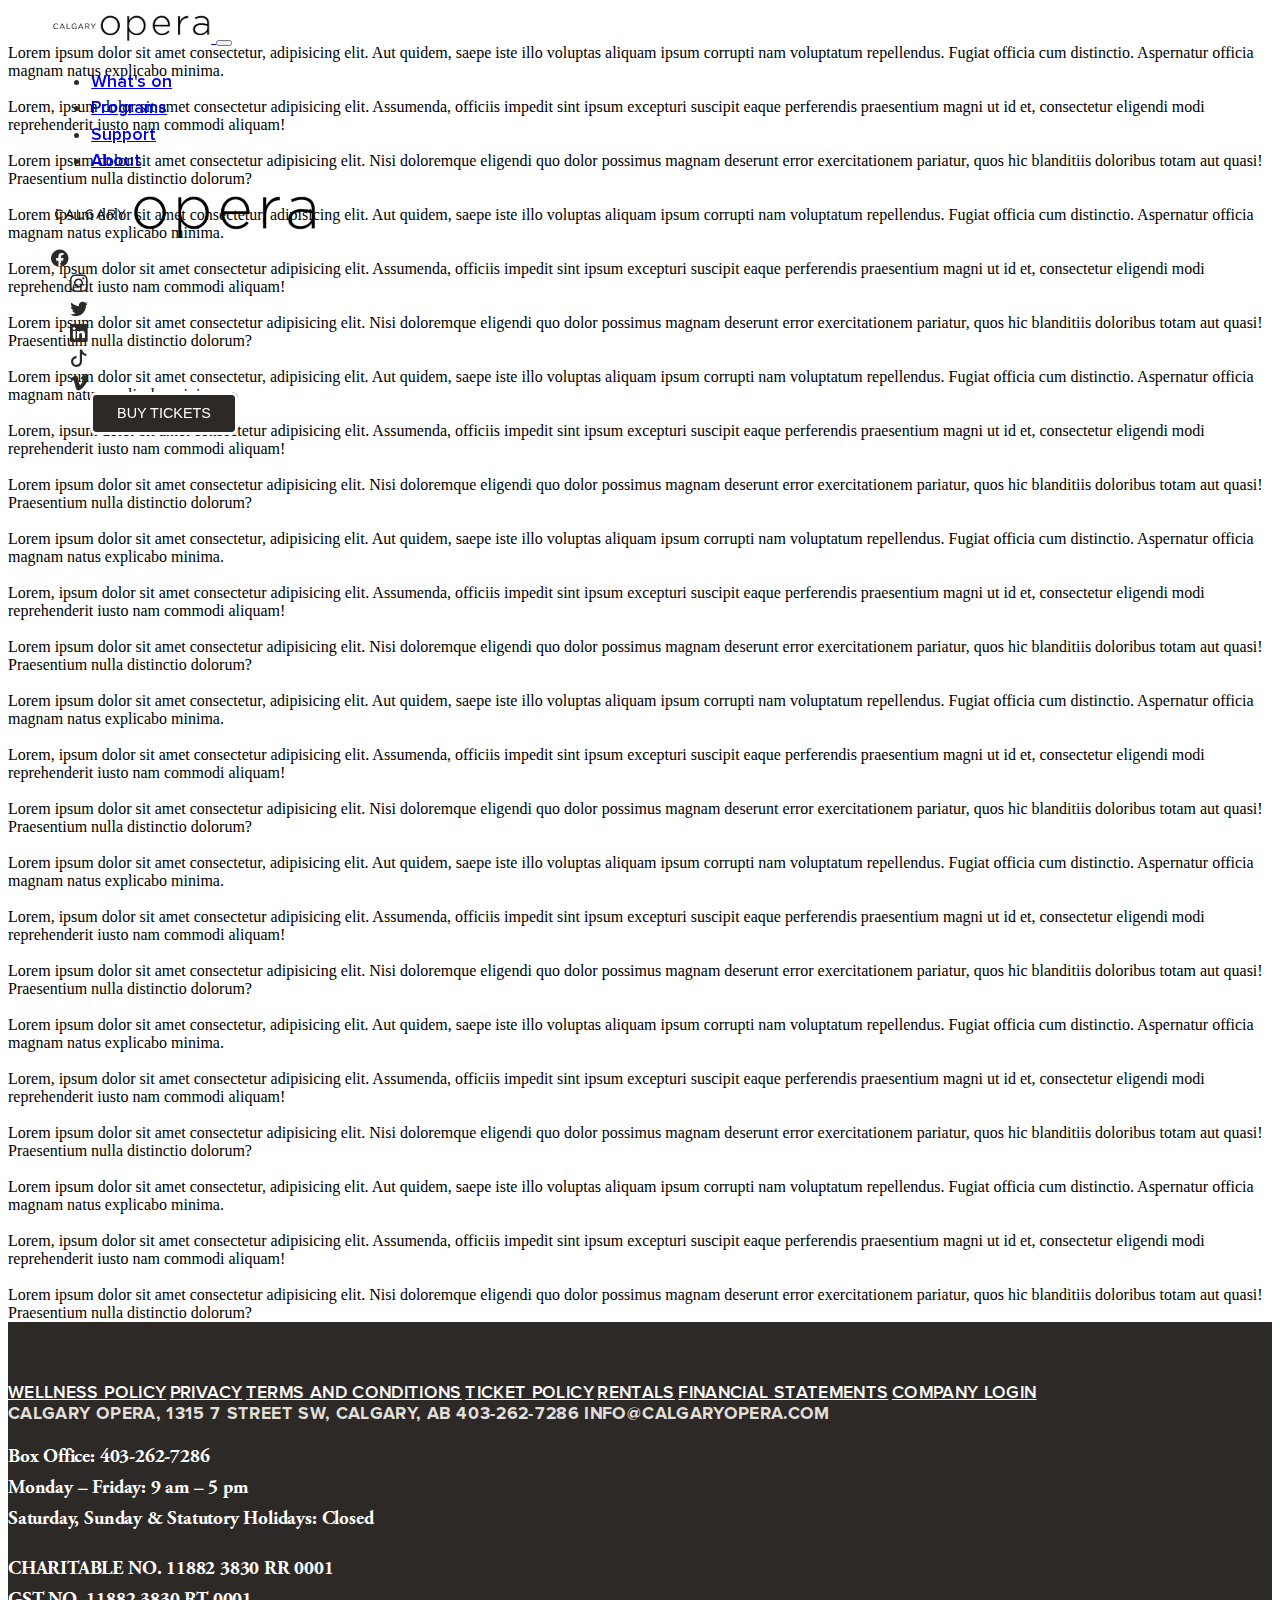
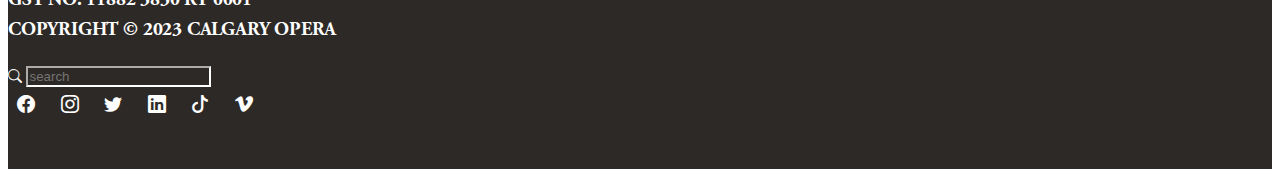
==== index.html @ 0167b5a3 "make a resposive on mobile" ====
<!doctype html>
<html lang="en">
    <head>
        <meta charset="utf-8">
        <meta name="viewport" content="width=device-width, initial-scale=1">
        <title>Opera</title>
        <link href="https://cdn.jsdelivr.net/npm/bootstrap@5.3.2/dist/css/bootstrap.min.css" rel="stylesheet" integrity="sha384-T3c6CoIi6uLrA9TneNEoa7RxnatzjcDSCmG1MXxSR1GAsXEV/Dwwykc2MPK8M2HN" crossorigin="anonymous">
        <link rel="stylesheet" href="https://cdn.jsdelivr.net/npm/bootstrap-icons@1.11.3/font/bootstrap-icons.min.css">
        <link href="assets/vendor/boxicons/css/boxicons.min.css" rel="stylesheet">
        <link rel="stylesheet" href="/assets/css/styles.css">
    </head>
    <body>
        <nav class="header navbar navbar-expand-lg bg-body-tertiary" id="navbar">
            <div class="container-fluid">
                <a class="navbar-brand d-block d-lg-none d-xl-none" href="#">
                    <img src="assets/img/calgary_opera_logo-black-transparent-400x75.png" height="30" width="auto" alt="">
                </a>
                <button class="navbar-toggler" type="button" data-bs-toggle="collapse" data-bs-target="#navbarSupportedContent" aria-controls="navbarSupportedContent" aria-expanded="false" aria-label="Toggle navigation">
                <span class="navbar-toggler-icon"></span>
                </button>
                <div class="collapse navbar-collapse" id="navbarSupportedContent">
                    <ul class="navbar-nav me-auto mb-2 mb-lg-0">
                        <li class="nav-item">
                            <a class="nav-link" aria-current="page" href="#">What's on</a>
                        </li>
                        <li class="nav-item">
                            <a class="nav-link" href="#">Programs</a>
                        </li>
                        <li class="nav-item">
                            <a class="nav-link" href="#">Support</a>
                        </li>
                        <li class="nav-item">
                            <a class="nav-link" href="#">About</a>
                        </li>
                    </ul>
                    <div class="header-title-logo d-none d-md-block d-lg-block">
                        <a href="">
                        <img src="assets/img/calgary_opera_logo-black-transparent-400x75.png" alt="">
                        </a>
                    </div>
                    <div class="ms-auto d-flex">
                        <div class="d-flex align-items-center text-center">
                            <a href="" class="icon pt-2">
                                <i class="bi bi-facebook"></i>
                            </a>
                            <a href="" class="icon pt-2">
                                <i class="bi bi-instagram"></i>
                            </a>
                            <a href="" class="icon pt-2">
                                <i class="bi bi-twitter"></i>
                            </a>
                            <a href="" class="icon pt-2">
                                <i class="bi bi-linkedin"></i>
                            </a>
                            <a href="" class="icon pt-2">
                                <i class="bi bi-tiktok"></i>
                            </a>
                            <a href="" class="icon pt-2">
                                <i class="bi bi-vimeo"></i>
                            </a>
                        </div>
                        <a class="buy-btn" type="button">BUY TICKETS</a>
                    </div>
                </div>
            </div>
        </nav>
        <div class="container py-5">
            <div class="row">
                <div class="col-md-12">
                    <div class="card">
                        <div class="card-body">
                            <br><br>
                            Lorem ipsum dolor sit amet consectetur, adipisicing elit. Aut quidem, saepe iste illo voluptas aliquam ipsum corrupti nam voluptatum repellendus. Fugiat officia cum distinctio. Aspernatur officia magnam natus explicabo minima.
                            <br><br>
                            Lorem, ipsum dolor sit amet consectetur adipisicing elit. Assumenda, officiis impedit sint ipsum excepturi suscipit eaque perferendis praesentium magni ut id et, consectetur eligendi modi reprehenderit iusto nam commodi aliquam!
                            <br><br>
                            Lorem ipsum dolor sit amet consectetur adipisicing elit. Nisi doloremque eligendi quo dolor possimus magnam deserunt error exercitationem pariatur, quos hic blanditiis doloribus totam aut quasi! Praesentium nulla distinctio dolorum?
                            <br><br>
                            Lorem ipsum dolor sit amet consectetur, adipisicing elit. Aut quidem, saepe iste illo voluptas aliquam ipsum corrupti nam voluptatum repellendus. Fugiat officia cum distinctio. Aspernatur officia magnam natus explicabo minima.
                            <br><br>
                            Lorem, ipsum dolor sit amet consectetur adipisicing elit. Assumenda, officiis impedit sint ipsum excepturi suscipit eaque perferendis praesentium magni ut id et, consectetur eligendi modi reprehenderit iusto nam commodi aliquam!
                            <br><br>
                            Lorem ipsum dolor sit amet consectetur adipisicing elit. Nisi doloremque eligendi quo dolor possimus magnam deserunt error exercitationem pariatur, quos hic blanditiis doloribus totam aut quasi! Praesentium nulla distinctio dolorum?
                            <br><br>
                            Lorem ipsum dolor sit amet consectetur, adipisicing elit. Aut quidem, saepe iste illo voluptas aliquam ipsum corrupti nam voluptatum repellendus. Fugiat officia cum distinctio. Aspernatur officia magnam natus explicabo minima.
                            <br><br>
                            Lorem, ipsum dolor sit amet consectetur adipisicing elit. Assumenda, officiis impedit sint ipsum excepturi suscipit eaque perferendis praesentium magni ut id et, consectetur eligendi modi reprehenderit iusto nam commodi aliquam!
                            <br><br>
                            Lorem ipsum dolor sit amet consectetur adipisicing elit. Nisi doloremque eligendi quo dolor possimus magnam deserunt error exercitationem pariatur, quos hic blanditiis doloribus totam aut quasi! Praesentium nulla distinctio dolorum?
                            <br><br>
                            Lorem ipsum dolor sit amet consectetur, adipisicing elit. Aut quidem, saepe iste illo voluptas aliquam ipsum corrupti nam voluptatum repellendus. Fugiat officia cum distinctio. Aspernatur officia magnam natus explicabo minima.
                            <br><br>
                            Lorem, ipsum dolor sit amet consectetur adipisicing elit. Assumenda, officiis impedit sint ipsum excepturi suscipit eaque perferendis praesentium magni ut id et, consectetur eligendi modi reprehenderit iusto nam commodi aliquam!
                            <br><br>
                            Lorem ipsum dolor sit amet consectetur adipisicing elit. Nisi doloremque eligendi quo dolor possimus magnam deserunt error exercitationem pariatur, quos hic blanditiis doloribus totam aut quasi! Praesentium nulla distinctio dolorum?
                            <br><br>
                            Lorem ipsum dolor sit amet consectetur, adipisicing elit. Aut quidem, saepe iste illo voluptas aliquam ipsum corrupti nam voluptatum repellendus. Fugiat officia cum distinctio. Aspernatur officia magnam natus explicabo minima.
                            <br><br>
                            Lorem, ipsum dolor sit amet consectetur adipisicing elit. Assumenda, officiis impedit sint ipsum excepturi suscipit eaque perferendis praesentium magni ut id et, consectetur eligendi modi reprehenderit iusto nam commodi aliquam!
                            <br><br>
                            Lorem ipsum dolor sit amet consectetur adipisicing elit. Nisi doloremque eligendi quo dolor possimus magnam deserunt error exercitationem pariatur, quos hic blanditiis doloribus totam aut quasi! Praesentium nulla distinctio dolorum?
                            <br><br>
                            Lorem ipsum dolor sit amet consectetur, adipisicing elit. Aut quidem, saepe iste illo voluptas aliquam ipsum corrupti nam voluptatum repellendus. Fugiat officia cum distinctio. Aspernatur officia magnam natus explicabo minima.
                            <br><br>
                            Lorem, ipsum dolor sit amet consectetur adipisicing elit. Assumenda, officiis impedit sint ipsum excepturi suscipit eaque perferendis praesentium magni ut id et, consectetur eligendi modi reprehenderit iusto nam commodi aliquam!
                            <br><br>
                            Lorem ipsum dolor sit amet consectetur adipisicing elit. Nisi doloremque eligendi quo dolor possimus magnam deserunt error exercitationem pariatur, quos hic blanditiis doloribus totam aut quasi! Praesentium nulla distinctio dolorum?
                            <br><br>
                            Lorem ipsum dolor sit amet consectetur, adipisicing elit. Aut quidem, saepe iste illo voluptas aliquam ipsum corrupti nam voluptatum repellendus. Fugiat officia cum distinctio. Aspernatur officia magnam natus explicabo minima.
                            <br><br>
                            Lorem, ipsum dolor sit amet consectetur adipisicing elit. Assumenda, officiis impedit sint ipsum excepturi suscipit eaque perferendis praesentium magni ut id et, consectetur eligendi modi reprehenderit iusto nam commodi aliquam!
                            <br><br>
                            Lorem ipsum dolor sit amet consectetur adipisicing elit. Nisi doloremque eligendi quo dolor possimus magnam deserunt error exercitationem pariatur, quos hic blanditiis doloribus totam aut quasi! Praesentium nulla distinctio dolorum?
                            <br><br>
                            Lorem ipsum dolor sit amet consectetur, adipisicing elit. Aut quidem, saepe iste illo voluptas aliquam ipsum corrupti nam voluptatum repellendus. Fugiat officia cum distinctio. Aspernatur officia magnam natus explicabo minima.
                            <br><br>
                            Lorem, ipsum dolor sit amet consectetur adipisicing elit. Assumenda, officiis impedit sint ipsum excepturi suscipit eaque perferendis praesentium magni ut id et, consectetur eligendi modi reprehenderit iusto nam commodi aliquam!
                            <br><br>
                            Lorem ipsum dolor sit amet consectetur adipisicing elit. Nisi doloremque eligendi quo dolor possimus magnam deserunt error exercitationem pariatur, quos hic blanditiis doloribus totam aut quasi! Praesentium nulla distinctio dolorum?
                        </div>
                    </div>
                </div>
            </div>
        </div>
        <footer id="footer">
            <div class="footer-top">
                <div class="container">
                    <div class="row footer-top-link pb-5">
                        <div class="col-md-12">
                            <div class="text-center pb-3">
                                <a href="" class="me-2"> WELLNESS POLICY</a>
                                <a href="" class="me-2"> PRIVACY</a>
                                <a href="" class="me-2"> TERMS AND CONDITIONS</a>
                                <a href="" class="me-2"> TICKET POLICY</a>
                                <a href="" class="me-2"> RENTALS</a>
                                <a href="" class="me-2">FINANCIAL STATEMENTS</a>
                                <a href="">COMPANY LOGIN</a>
                            </div>
                            <div class="text-center">
                                <span>CALGARY OPERA, 1315 7 STREET SW, CALGARY, AB  403-262-7286  INFO@CALGARYOPERA.COM</span>
                            </div>
                        </div>
                    </div>
                    <div class="row d-flex justify-content-center">
                        <div class="col-md-4 office">
                            <p>
                                Box Office: 403-262-7286<br>
                                Monday – Friday: 9 am – 5 pm<br>
                                Saturday, Sunday & Statutory Holidays: Closed
                            </p>
                            <p>
                                <strong>
                                CHARITABLE NO. 11882 3830 RR 0001
                                <br>
                                GST NO. 11882 3830 RT 0001
                                <br>
                                COPYRIGHT © 2023 CALGARY OPERA
                                </strong>
                            </p>
                        </div>
                        <div class="col-md-4 footer-social">
                            <div class="input-group flex-nowrap">
                                <span class="input-group-text" id="search"><i class="bi bi-search"></i></span>
                                <input type="text" class="form-control" placeholder="search" aria-label="search" aria-describedby="search">
                            </div>
                            <div class="social-links text-center text-md-right pt-3">
                                <a href="" class="icon">
                                <i class="bi bi-facebook"></i>
                                </a>
                                <a href="" class="icon">
                                <i class="bi bi-instagram"></i>
                                </a>
                                <a href="" class="icon">
                                <i class="bi bi-twitter"></i>
                                </a>
                                <a href="" class="icon">
                                <i class="bi bi-linkedin"></i>
                                </a>
                                <a href="" class="icon">
                                <i class="bi bi-tiktok"></i>
                                </a>
                                <a href="" class="icon">
                                <i class="bi bi-vimeo"></i>
                                </a>
                            </div>
                        </div>
                    </div>
                </div>
            </div>
        </footer>
        <!-- End Footer -->
        <script src="https://cdn.jsdelivr.net/npm/bootstrap@5.3.2/dist/js/bootstrap.bundle.min.js" integrity="sha384-C6RzsynM9kWDrMNeT87bh95OGNyZPhcTNXj1NW7RuBCsyN/o0jlpcV8Qyq46cDfL" crossorigin="anonymous"></script>
        <!-- script for animated nav on scroll -->
        <script src="assets/js/NavOnScroll.min.js"></script>
        <!-- define the nav_id -->
        <script>
            hide_on_scroll({
                nav_id : 'navbar'
            });
        </script>
    </body>
</html>
---- assets/css/styles.css ----
@font-face {
    font-family: 'Adobe Garamond Pro Regular';
    font-style: normal;
    font-weight: normal;
    src: local('Adobe Garamond Pro Regular'), url('../fonts/adobe-garamond-pro/AGaramondPro-Bold.woff') format('woff');
}
    
@font-face {
    font-family: 'Adobe Garamond Pro Italic';
    font-style: normal;
    font-weight: normal;
    src: local('Adobe Garamond Pro Italic'), url('../fonts/adobe-garamond-pro/AGaramondPro-Italic.woff') format('woff');
}
    
@font-face {
    font-family: 'Adobe Garamond Pro Bold';
    font-style: normal;
    font-weight: normal;
    src: local('Adobe Garamond Pro Bold'), url('../fonts/adobe-garamond-pro/AGaramondPro-Bold.woff') format('woff');
}
    
@font-face {
    font-family: 'Adobe Garamond Pro Bold Italic';
    font-style: normal;
    font-weight: normal;
    src: local('Adobe Garamond Pro Bold Italic'), url('../fonts/adobe-garamond-pro/AGaramondPro-BoldItalic.woff') format('woff');
}

@font-face {
    font-family: 'ProximaNova Regular';
    font-style: normal;
    font-weight: normal;
    src: local('ProximaNova Regular'), url('../fonts/proxima-nova/ProximaNova-Regular.woff') format('woff');
}

@font-face {
    font-family: 'ProximaNova Regular Italic';
    font-style: normal;
    font-weight: normal;
    src: local('ProximaNova Regular Italic'), url('../fonts/proxima-nova/ProximaNova-RegularIt.woff') format('woff');
}

@font-face {
    font-family: 'ProximaNova Semibold';
    font-style: normal;
    font-weight: normal;
    src: local('ProximaNova Semibold'), url('../fonts/proxima-nova/ProximaNova-Semibold.woff') format('woff');
}

@font-face {
    font-family: 'ProximaNova Semibold Italic';
    font-style: normal;
    font-weight: normal;
    src: local('ProximaNova Semibold Italic'), url('../fonts/proxima-nova/ProximaNova-SemiboldIt.woff') format('woff');
}

@font-face {
    font-family: 'ProximaNova Bold';
    font-style: normal;
    font-weight: normal;
    src: local('ProximaNova Bold'), url('../fonts/proxima-nova/ProximaNova-Bold.woff') format('woff');
}

@font-face {
    font-family: 'ProximaNova Bold Italic';
    font-style: normal;
    font-weight: normal;
    src: local('ProximaNova Bold Italic'), url('../fonts/proxima-nova/ProximaNova-BoldIt.woff') format('woff');
}


@import url('https://fonts.cdnfonts.com/css/helvetica-neue-55');

body{
    background-color: hsla(0,0%,100%,1);
}

.header{
    position: relative;
    z-index: 2;
    width: 100%;
    box-sizing: border-box;
    padding-top: 1vw;
    padding-bottom: 1vw;
    padding-left: 4vw;
    padding-right: 4vw;
    pointer-events: auto;
    font-family: 'ProximaNova Semibold';
    font-style: normal;
    font-weight: 400;
    line-height: 1.5em;
    font-size: calc(1.1 * 1rem);
    color: hsla(25.71,8.43%,16.27%,1) !important;
}

.buy-btn{
    padding: .7em 1.7em;
    font-size: calc(.9 * 1rem);
    font-family: 'Helvetica Neue', sans-serif;
    font-style: normal;
    font-weight: 400;
    letter-spacing: 0em;
    line-height: normal;
    border-style: solid;
    text-transform: none;
    color: hsla(0,0%,100%,1);
    background-color: hsla(25.71,8.43%,16.27%,1);
    border-color: hsla(0,0%,100%,1);
    border-radius: .4rem;
    text-decoration: none;
    margin: 0 0 0 3vw;
}

.icon{
    width: 25px;
    height: 25px;
    position: relative;
    display: block;
    /* width: 25px;
    height: 25px; */
    box-sizing: content-box;
    line-height: 1;
    color: inherit;
    text-decoration: none;
    background: 0 0;
}

.header .icon:not(:first-child) {
    margin-left: 1.5vw;
}

.header-title-logo img {
    width: auto;
    max-width: 100%;
    max-height: 50px;
}

#footer {
  color: hsla(0,0%,100%,1);
  font-size: 14px;
  background: #2d2926;
}

#footer .footer-top {
  padding: 60px 0 30px 0;
}


#footer .office {
    font-size: calc(1.2 * 1rem);
    line-height: 1.6em;
    margin-bottom: 0;
    font-family: 'Adobe Garamond Pro Regular';
    font-style: normal;
    font-weight: 400;
    color: hsla(0,0%,100%,1);
    line-height: 1.6em;
    letter-spacing: -.01em;
    text-transform: none;
    -webkit-font-smoothing: antialiased;
}

#footer .footer-top h4 {
  font-size: 16px;
  font-weight: bold;
  position: relative;
  padding-bottom: 12px;
}

#footer .footer-top .footer-links {
  margin-bottom: 30px;
}

#footer .footer-top .footer-links ul {
  list-style: none;
  padding: 0;
  margin: 0;
}

#footer .footer-top .footer-links ul i {
  padding-right: 2px;
  color: hsla(0,0%,100%,1);
  font-size: 18px;
  line-height: 1;
}

#footer .footer-top .footer-links ul li {
  padding: 10px 0;
  display: flex;
  align-items: center;
}

#footer .footer-top .footer-links ul li:first-child {
  padding-top: 0;
}

#footer .footer-top .footer-links ul a {
  color: hsla(0,0%,100%,1);
  transition: 0.3s;
  display: inline-block;
  line-height: 1;
}

#footer .footer-top .footer-links ul a:hover {
  text-decoration: none;
  color: hsla(0,0%,100%,1);
}

#footer .footer-newsletter {
  font-size: 15px;
}

#footer .footer-newsletter h4 {
  font-size: 16px;
  font-weight: bold;
  color: #444444;
  position: relative;
  padding-bottom: 12px;
}

#footer .footer-newsletter form {
  margin-top: 30px;
  background: #fff;
  padding: 6px 10px;
  position: relative;
  border-radius: 4px;
  text-align: left;
  border: 1px solid #b6daf2;
}

#footer .footer-newsletter form input[type=text] {
  border: 0;
  padding: 4px 8px;
  width: calc(100% - 100px);
}

#footer .footer-newsletter form input[type=submit] {
  position: absolute;
  top: 0;
  right: -2px;
  bottom: 0;
  border: 0;
  background: none;
  font-size: 16px;
  padding: 0 20px 2px 20px;
  background: #3498db;
  color: #fff;
  transition: 0.3s;
  border-radius: 0 4px 4px 0;
  box-shadow: 0px 2px 15px rgba(0, 0, 0, 0.1);
}

#footer .footer-newsletter form input[type=submit]:hover {
  background: #57aae1;
}

#footer .social-links a {
  font-size: 18px;
  display: inline-block;
  color: hsla(0,0%,100%,1);
  line-height: 1;
  padding: 8px 0;
  margin-right: 4px;
  border-radius: 50%;
  text-align: center;
  width: 36px;
  height: 36px;
  transition: 0.3s;
}

#footer .social-links a:hover {
  color: #fff;
  text-decoration: none;
}

.footer-top-link a{
    color: hsla(0,0%,100%,1);
    text-decoration: inherit;
    font-size: calc(1.1 * 1rem);
    line-height: calc(1.2em * (1 + (1 - 1.1)/25));
    font-family: 'ProximaNova Semibold';
    font-style: normal;
    font-weight: 400;
    line-height: 1.2em;
    letter-spacing: .02em;
    text-transform: uppercase;
    text-decoration: underline;
}

.footer-top-link span{
    color: hsla(45,11.76%,86.67%,1);
    text-decoration: inherit;
    font-size: calc(1.1 * 1rem);
    line-height: calc(1.2em * (1 + (1 - 1.1)/25));
    font-family: 'ProximaNova Bold';
    font-style: normal;
    line-height: 1.2em;
    letter-spacing: .02em;
    text-transform: uppercase;
}

.footer-social .form-control,
.footer-social .form-control:focus,
.footer-social .form-control:hover {
    background-color: transparent !important;
    border-color: hsla(0,0%,100%,1) !important;
    box-shadow: none !important;
    color: hsla(0,0%,100%,1) !important;
}

.footer-social .input-group-text {
    color: hsla(0,0%,100%,1) !important;
    background-color: transparent !important;
}
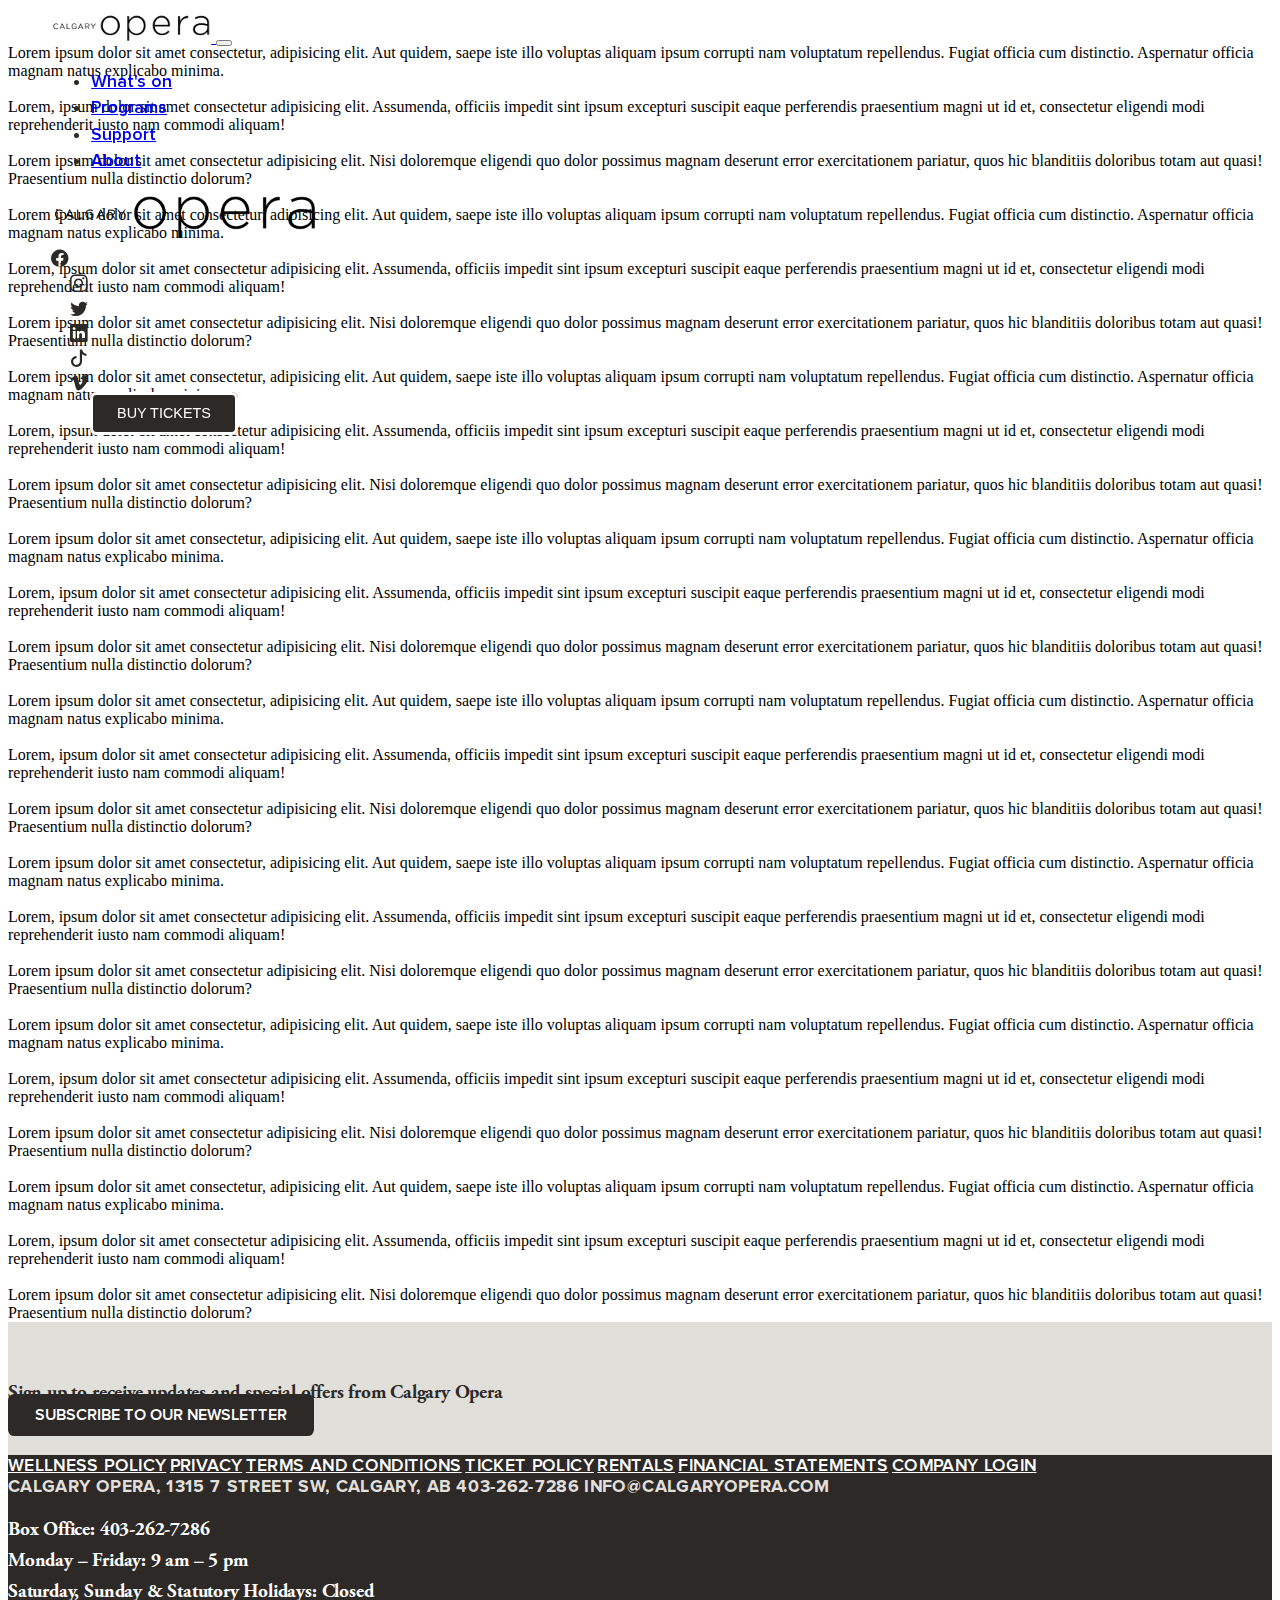
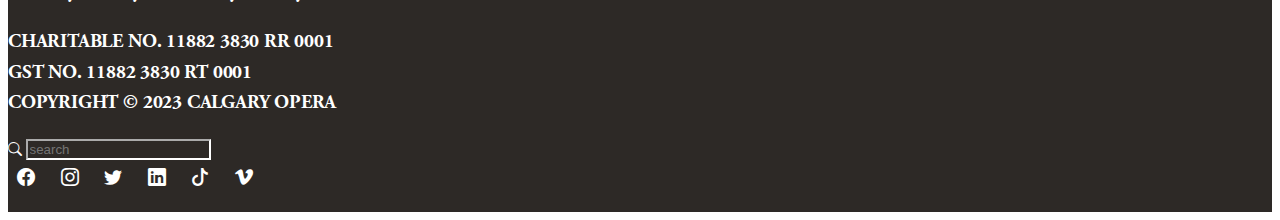
==== commit b29cf308: "add subscribtion section" ====
--- a/index.html
+++ b/index.html
@@ -12,12 +12,16 @@
     <body>
         <nav class="header navbar navbar-expand-lg bg-body-tertiary" id="navbar">
             <div class="container-fluid">
+                <!-- to show the logo on the mobile view -->
                 <a class="navbar-brand d-block d-lg-none d-xl-none" href="#">
                     <img src="assets/img/calgary_opera_logo-black-transparent-400x75.png" height="30" width="auto" alt="">
                 </a>
+                <!-- end logo on the mobile view -->
+                <!-- to show humburger icon on the mobile view -->
                 <button class="navbar-toggler" type="button" data-bs-toggle="collapse" data-bs-target="#navbarSupportedContent" aria-controls="navbarSupportedContent" aria-expanded="false" aria-label="Toggle navigation">
                 <span class="navbar-toggler-icon"></span>
                 </button>
+                <!-- end humburger icon on the mobile view -->
                 <div class="collapse navbar-collapse" id="navbarSupportedContent">
                     <ul class="navbar-nav me-auto mb-2 mb-lg-0">
                         <li class="nav-item">
@@ -33,11 +37,13 @@
                             <a class="nav-link" href="#">About</a>
                         </li>
                     </ul>
+                    <!-- to show the logo on the desktop view -->
                     <div class="header-title-logo d-none d-md-block d-lg-block">
                         <a href="">
                         <img src="assets/img/calgary_opera_logo-black-transparent-400x75.png" alt="">
                         </a>
                     </div>
+                    <!-- end logo on the desktop view -->
                     <div class="ms-auto d-flex">
                         <div class="d-flex align-items-center text-center">
                             <a href="" class="icon pt-2">
@@ -125,67 +131,80 @@
         <footer id="footer">
             <div class="footer-top">
                 <div class="container">
-                    <div class="row footer-top-link pb-5">
-                        <div class="col-md-12">
-                            <div class="text-center pb-3">
-                                <a href="" class="me-2"> WELLNESS POLICY</a>
-                                <a href="" class="me-2"> PRIVACY</a>
-                                <a href="" class="me-2"> TERMS AND CONDITIONS</a>
-                                <a href="" class="me-2"> TICKET POLICY</a>
-                                <a href="" class="me-2"> RENTALS</a>
-                                <a href="" class="me-2">FINANCIAL STATEMENTS</a>
-                                <a href="">COMPANY LOGIN</a>
+                    <div class="row">
+                        <div class="col-md-12 text-center">
+                            <span>Sign up to receive updates and special offers from Calgary Opera</span>
+                            <div class="py-4">
+                                <!--change the link here-->
+                                <a href="http://" target="_blank" rel="noopener noreferrer" class="subscribe-btn">SUBSCRIBE TO OUR NEWSLETTER</a>
                             </div>
-                            <div class="text-center">
-                                <span>CALGARY OPERA, 1315 7 STREET SW, CALGARY, AB  403-262-7286  INFO@CALGARYOPERA.COM</span>
-                            </div>
-                        </div>
-                    </div>
-                    <div class="row d-flex justify-content-center">
-                        <div class="col-md-4 office">
-                            <p>
-                                Box Office: 403-262-7286<br>
-                                Monday – Friday: 9 am – 5 pm<br>
-                                Saturday, Sunday & Statutory Holidays: Closed
-                            </p>
-                            <p>
-                                <strong>
-                                CHARITABLE NO. 11882 3830 RR 0001
-                                <br>
-                                GST NO. 11882 3830 RT 0001
-                                <br>
-                                COPYRIGHT © 2023 CALGARY OPERA
-                                </strong>
-                            </p>
-                        </div>
-                        <div class="col-md-4 footer-social">
-                            <div class="input-group flex-nowrap">
-                                <span class="input-group-text" id="search"><i class="bi bi-search"></i></span>
-                                <input type="text" class="form-control" placeholder="search" aria-label="search" aria-describedby="search">
-                            </div>
-                            <div class="social-links text-center text-md-right pt-3">
-                                <a href="" class="icon">
-                                <i class="bi bi-facebook"></i>
-                                </a>
-                                <a href="" class="icon">
-                                <i class="bi bi-instagram"></i>
-                                </a>
-                                <a href="" class="icon">
-                                <i class="bi bi-twitter"></i>
-                                </a>
-                                <a href="" class="icon">
-                                <i class="bi bi-linkedin"></i>
-                                </a>
-                                <a href="" class="icon">
-                                <i class="bi bi-tiktok"></i>
-                                </a>
-                                <a href="" class="icon">
-                                <i class="bi bi-vimeo"></i>
-                                </a>
-                            </div>
-                        </div>
-                    </div>
-                </div>
+                        </div>
+                    </div>
+                </div>
+            </div>
+            <div class="container py-4">
+                <div class="row footer-top-link pb-5">
+                    <div class="col-md-12">
+                        <div class="text-center pb-3">
+                            <a href="" class="me-2"> WELLNESS POLICY</a>
+                            <a href="" class="me-2"> PRIVACY</a>
+                            <a href="" class="me-2"> TERMS AND CONDITIONS</a>
+                            <a href="" class="me-2"> TICKET POLICY</a>
+                            <a href="" class="me-2"> RENTALS</a>
+                            <a href="" class="me-2">FINANCIAL STATEMENTS</a>
+                            <a href="">COMPANY LOGIN</a>
+                        </div>
+                        <div class="text-center">
+                            <span>CALGARY OPERA, 1315 7 STREET SW, CALGARY, AB  403-262-7286  INFO@CALGARYOPERA.COM</span>
+                        </div>
+                    </div>
+                </div>
+                <div class="row d-flex justify-content-center">
+                    <!--break the row here-->
+                    <div class="col-md-4 office">
+                        <p>
+                            Box Office: 403-262-7286<br>
+                            Monday – Friday: 9 am – 5 pm<br>
+                            Saturday, Sunday & Statutory Holidays: Closed
+                        </p>
+                        <p>
+                            <strong>
+                            CHARITABLE NO. 11882 3830 RR 0001
+                            <br>
+                            GST NO. 11882 3830 RT 0001
+                            <br>
+                            COPYRIGHT © 2023 CALGARY OPERA
+                            </strong>
+                        </p>
+                    </div>
+                    <div class="col-md-4 footer-social">
+                        <div class="input-group flex-nowrap">
+                            <span class="input-group-text" id="search"><i class="bi bi-search"></i></span>
+                            <input type="text" class="form-control" placeholder="search" aria-label="search" aria-describedby="search">
+                        </div>
+                        <!--you can add the social media icons here-->
+                        <div class="social-links text-center text-md-right pt-3">
+                            <a href="" class="icon">
+                            <i class="bi bi-facebook"></i>
+                            </a>
+                            <a href="" class="icon">
+                            <i class="bi bi-instagram"></i>
+                            </a>
+                            <a href="" class="icon">
+                            <i class="bi bi-twitter"></i>
+                            </a>
+                            <a href="" class="icon">
+                            <i class="bi bi-linkedin"></i>
+                            </a>
+                            <a href="" class="icon">
+                            <i class="bi bi-tiktok"></i>
+                            </a>
+                            <a href="" class="icon">
+                            <i class="bi bi-vimeo"></i>
+                            </a>
+                        </div>
+                    </div>
+                </div>    
             </div>
         </footer>
         <!-- End Footer -->
--- a/assets/css/styles.css
+++ b/assets/css/styles.css
@@ -143,8 +143,37 @@
 
 #footer .footer-top {
   padding: 60px 0 30px 0;
-}
-
+  background-color: #e1dfd9;
+  color: hsla(25.71,8.43%,16.27%,1);
+}
+
+#footer .footer-top span{
+    font-family: 'Adobe Garamond Pro Regular';
+    font-style: normal;
+    font-weight: 400;
+    letter-spacing: -.01em;
+    text-transform: none;
+    -webkit-font-smoothing: antialiased;
+    font-size: calc(1.2 * 1rem);
+}
+
+#footer .footer-top .subscribe-btn{
+    font-size: calc(1 * 1rem);
+    padding: .7em 1.7em;
+    font-family: 'ProximaNova Semibold';
+    font-style: normal;
+    font-weight: 600;
+    letter-spacing: 0em;
+    text-transform: uppercase;
+    background-color: hsla(25.71,8.43%,16.27%,1);
+    color: hsla(0,0%,100%,1);
+    text-decoration: none;
+    border-radius: .4rem;
+}
+
+#footer .footer-top .subscribe-btn:hover{
+    opacity: .8;
+}
 
 #footer .office {
     font-size: calc(1.2 * 1rem);
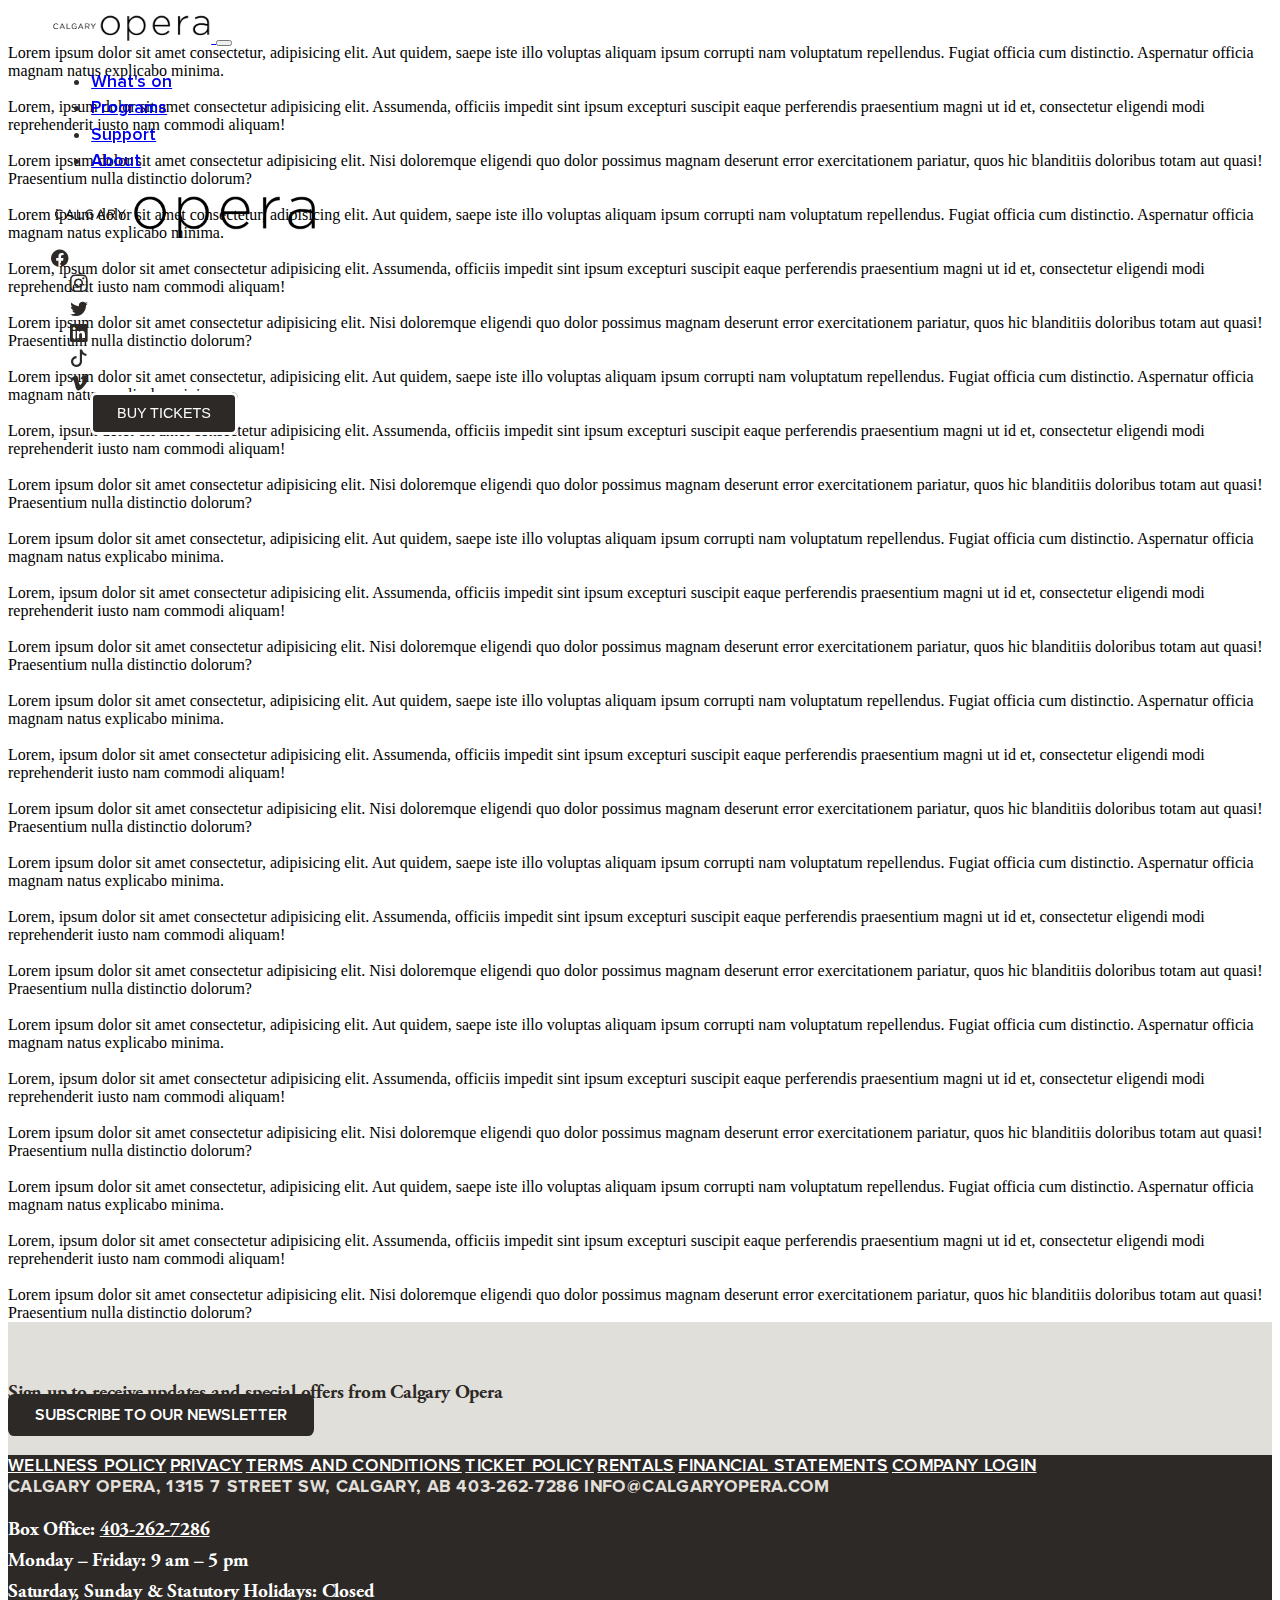
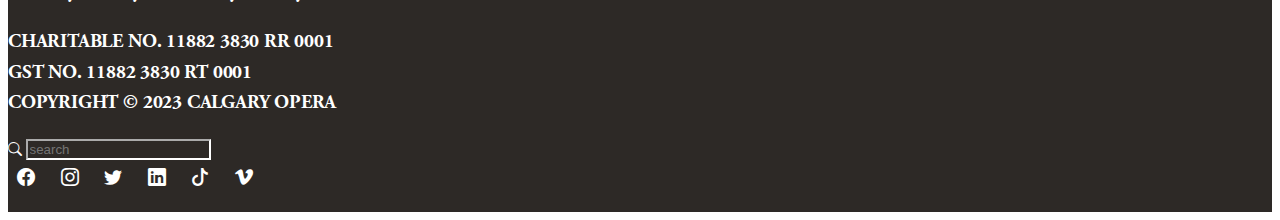
==== commit aac87a96: "add link to menus" ====
--- a/index.html
+++ b/index.html
@@ -38,7 +38,7 @@
                         </li>
                     </ul>
                     <!-- to show the logo on the desktop view -->
-                    <div class="header-title-logo d-none d-md-block d-lg-block">
+                    <div class="header-title-logo d-none d-lg-block d-xl-block">
                         <a href="">
                         <img src="assets/img/calgary_opera_logo-black-transparent-400x75.png" alt="">
                         </a>
@@ -46,22 +46,22 @@
                     <!-- end logo on the desktop view -->
                     <div class="ms-auto d-flex">
                         <div class="d-flex align-items-center text-center">
-                            <a href="" class="icon pt-2">
+                            <a href="https://www.facebook.com/calgaryopera/" class="icon pt-2">
                                 <i class="bi bi-facebook"></i>
                             </a>
-                            <a href="" class="icon pt-2">
+                            <a href="https://www.instagram.com/calgaryopera" class="icon pt-2">
                                 <i class="bi bi-instagram"></i>
                             </a>
-                            <a href="" class="icon pt-2">
+                            <a href="https://twitter.com/calgaryopera" class="icon pt-2">
                                 <i class="bi bi-twitter"></i>
                             </a>
-                            <a href="" class="icon pt-2">
+                            <a href="https://www.linkedin.com/company/calgaryopera" class="icon pt-2">
                                 <i class="bi bi-linkedin"></i>
                             </a>
-                            <a href="" class="icon pt-2">
+                            <a href="https://www.tiktok.com/@calgaryopera" class="icon pt-2">
                                 <i class="bi bi-tiktok"></i>
                             </a>
-                            <a href="" class="icon pt-2">
+                            <a href="https://vimeo.com/calgaryopera" class="icon pt-2">
                                 <i class="bi bi-vimeo"></i>
                             </a>
                         </div>
@@ -146,13 +146,13 @@
                 <div class="row footer-top-link pb-5">
                     <div class="col-md-12">
                         <div class="text-center pb-3">
-                            <a href="" class="me-2"> WELLNESS POLICY</a>
-                            <a href="" class="me-2"> PRIVACY</a>
-                            <a href="" class="me-2"> TERMS AND CONDITIONS</a>
-                            <a href="" class="me-2"> TICKET POLICY</a>
-                            <a href="" class="me-2"> RENTALS</a>
-                            <a href="" class="me-2">FINANCIAL STATEMENTS</a>
-                            <a href="">COMPANY LOGIN</a>
+                            <a href="https://www.calgaryopera.com/s/Calgary-Opera-Health-Wellness-Policy.pdf" class="me-2"> WELLNESS POLICY</a>
+                            <a href="https://www.calgaryopera.com/privacy" class="me-2"> PRIVACY</a>
+                            <a href="https://www.calgaryopera.com/terms-and-conditions" class="me-2"> TERMS AND CONDITIONS</a>
+                            <a href="https://www.calgaryopera.com/ticket-policy" class="me-2"> TICKET POLICY</a>
+                            <a href="https://www.calgaryopera.com/rentals" class="me-2"> RENTALS</a>
+                            <a href="https://www.calgaryopera.com/s/COA-Audited-FS-for-FY2023-Signed.pdf" class="me-2">FINANCIAL STATEMENTS</a>
+                            <a href="https://www.calgaryopera.com/company-login">COMPANY LOGIN</a>
                         </div>
                         <div class="text-center">
                             <span>CALGARY OPERA, 1315 7 STREET SW, CALGARY, AB  403-262-7286  INFO@CALGARYOPERA.COM</span>
@@ -163,7 +163,7 @@
                     <!--break the row here-->
                     <div class="col-md-4 office">
                         <p>
-                            Box Office: 403-262-7286<br>
+                            Box Office: <a href="tel:+14032627286">403-262-7286</a><br>
                             Monday – Friday: 9 am – 5 pm<br>
                             Saturday, Sunday & Statutory Holidays: Closed
                         </p>
@@ -184,22 +184,22 @@
                         </div>
                         <!--you can add the social media icons here-->
                         <div class="social-links text-center text-md-right pt-3">
-                            <a href="" class="icon">
+                            <a href="https://www.facebook.com/calgaryopera/" class="icon">
                             <i class="bi bi-facebook"></i>
                             </a>
-                            <a href="" class="icon">
+                            <a href="https://www.instagram.com/calgaryopera" class="icon">
                             <i class="bi bi-instagram"></i>
                             </a>
-                            <a href="" class="icon">
+                            <a href="https://twitter.com/calgaryopera" class="icon">
                             <i class="bi bi-twitter"></i>
                             </a>
-                            <a href="" class="icon">
+                            <a href="https://www.linkedin.com/company/calgaryopera" class="icon">
                             <i class="bi bi-linkedin"></i>
                             </a>
-                            <a href="" class="icon">
+                            <a href="https://www.tiktok.com/@calgaryopera" class="icon">
                             <i class="bi bi-tiktok"></i>
                             </a>
-                            <a href="" class="icon">
+                            <a href="https://vimeo.com/calgaryopera" class="icon">
                             <i class="bi bi-vimeo"></i>
                             </a>
                         </div>
--- a/assets/css/styles.css
+++ b/assets/css/styles.css
@@ -175,7 +175,8 @@
     opacity: .8;
 }
 
-#footer .office {
+#footer .office,
+#footer .office a {
     font-size: calc(1.2 * 1rem);
     line-height: 1.6em;
     margin-bottom: 0;
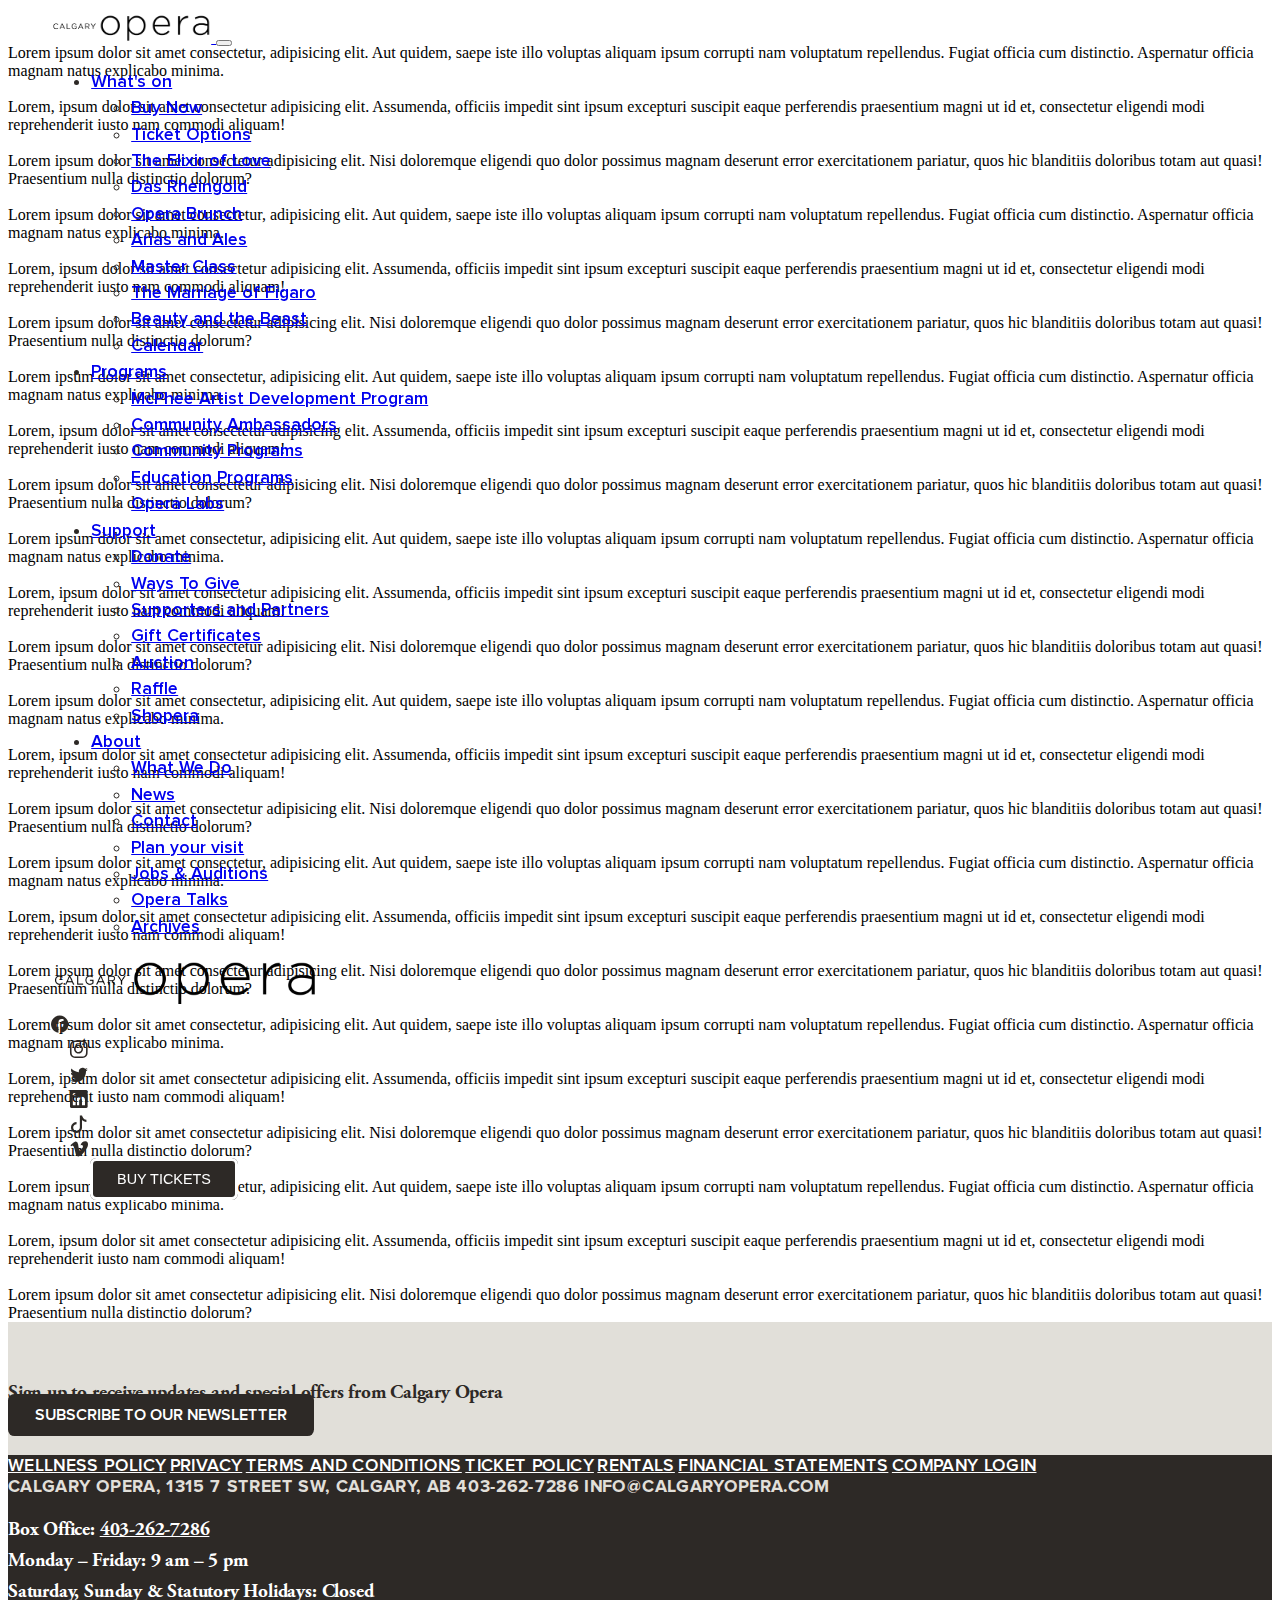
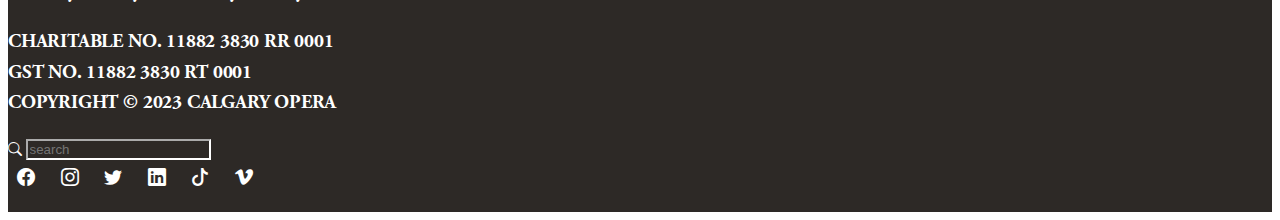
==== commit bc59758c: "update header" ====
--- a/index.html
+++ b/index.html
@@ -24,17 +24,62 @@
                 <!-- end humburger icon on the mobile view -->
                 <div class="collapse navbar-collapse" id="navbarSupportedContent">
                     <ul class="navbar-nav me-auto mb-2 mb-lg-0">
-                        <li class="nav-item">
-                            <a class="nav-link" aria-current="page" href="#">What's on</a>
-                        </li>
-                        <li class="nav-item">
-                            <a class="nav-link" href="#">Programs</a>
-                        </li>
-                        <li class="nav-item">
-                            <a class="nav-link" href="#">Support</a>
-                        </li>
-                        <li class="nav-item">
-                            <a class="nav-link" href="#">About</a>
+                        <li class="nav-item dropdown">
+                            <a class="nav-link" href="#" role="button" data-bs-toggle="dropdown" aria-expanded="false">
+                                What's on
+                            </a>
+                            <ul class="dropdown-menu border-0">
+                                <li><a class="dropdown-item" href="https://shop.calgaryopera.com/events">Buy Now</a></li>
+                                <li><a class="dropdown-item" href="https://www.calgaryopera.com/tickets">Ticket Options</a></li>
+                                <li><a class="dropdown-item" href="https://www.calgaryopera.com/23-24/elixir">The Elixir of Love</a></li>
+                                <li><a class="dropdown-item" href="https://www.calgaryopera.com/23-24/rheingold">Das Rheingold</a></li>
+                                <li><a class="dropdown-item" href="https://www.calgaryopera.com/brunch">Opera Brunch</a></li>
+                                <li><a class="dropdown-item" href="https://www.calgaryopera.com/arias-and-ales">Arias and Ales</a></li>
+                                <li><a class="dropdown-item" href="https://www.calgaryopera.com/masterclass">Master Class</a></li>
+                                <li><a class="dropdown-item" href="https://www.calgaryopera.com/23-24/figaro">The Marriage of Figaro</a></li>
+                                <li><a class="dropdown-item" href="https://www.calgaryopera.com/23-24/beautyandthebeast">Beauty and the Beast</a></li>
+                                <li><a class="dropdown-item" href="https://www.calgaryopera.com/calendar">Calendar</a></li>
+                            </ul>
+                        </li>
+                        <li class="nav-item dropdown">
+                            <a class="nav-link" href="#" role="button" data-bs-toggle="dropdown" aria-expanded="false">
+                                Programs
+                            </a>
+                            <ul class="dropdown-menu border-0">
+                                <li><a class="dropdown-item" href="https://www.calgaryopera.com/mcphee-artist-development-program">McPhee Artist Development Program</a></li>
+                                <li><a class="dropdown-item" href="https://www.calgaryopera.com/community-ambassadors">Community Ambassadors</a></li>
+                                <li><a class="dropdown-item" href="https://www.calgaryopera.com/community">Community Programs</a></li>
+                                <li><a class="dropdown-item" href="https://www.calgaryopera.com/education-programs">Education Programs</a></li>
+                                <li><a class="dropdown-item" href="https://www.calgaryopera.com/opera-labs">Opera Labs</a></li>
+                            </ul>
+                        </li>
+                        <li class="nav-item dropdown">
+                            <a class="nav-link" href="#" role="button" data-bs-toggle="dropdown" aria-expanded="false">
+                                Support
+                            </a>
+                            <ul class="dropdown-menu border-0">
+                                <li><a class="dropdown-item" href="https://shop.calgaryopera.com/donate/contribute1">Donate</a></li>
+                                <li><a class="dropdown-item" href="https://www.calgaryopera.com/ways-to-give">Ways To Give</a></li>
+                                <li><a class="dropdown-item" href="https://www.calgaryopera.com/supporters-and-partners">Supporters and Partners</a></li>
+                                <li><a class="dropdown-item" href="https://www.calgaryopera.com/gift-certificates">Gift Certificates</a></li>
+                                <li><a class="dropdown-item" href="https://www.calgaryopera.com/auction">Auction</a></li>
+                                <li><a class="dropdown-item" href="https://www.calgaryopera.com/raffle">Raffle</a></li>
+                                <li><a class="dropdown-item" href="https://www.calgaryopera.com/shopera">Shopera</a></li>
+                            </ul>
+                        </li>
+                        <li class="nav-item dropdown">
+                            <a class="nav-link" href="#" role="button" data-bs-toggle="dropdown" aria-expanded="false">
+                                About
+                            </a>
+                            <ul class="dropdown-menu border-0">
+                                <li><a class="dropdown-item" href="https://www.calgaryopera.com/what-we-do">What We Do</a></li>
+                                <li><a class="dropdown-item" href="https://www.calgaryopera.com/news">News</a></li>
+                                <li><a class="dropdown-item" href="https://www.calgaryopera.com/contact">Contact</a></li>
+                                <li><a class="dropdown-item" href="https://www.calgaryopera.com/plan-your-visit">Plan your visit</a></li>
+                                <li><a class="dropdown-item" href="https://www.calgaryopera.com/jobs-auditions">Jobs & Auditions</a></li>
+                                <li><a class="dropdown-item" href="https://www.calgaryopera.com/opera-talks">Opera Talks</a></li>
+                                <li><a class="dropdown-item" href="https://www.calgaryopera.com/archives">Archives</a></li>
+                            </ul>
                         </li>
                     </ul>
                     <!-- to show the logo on the desktop view -->
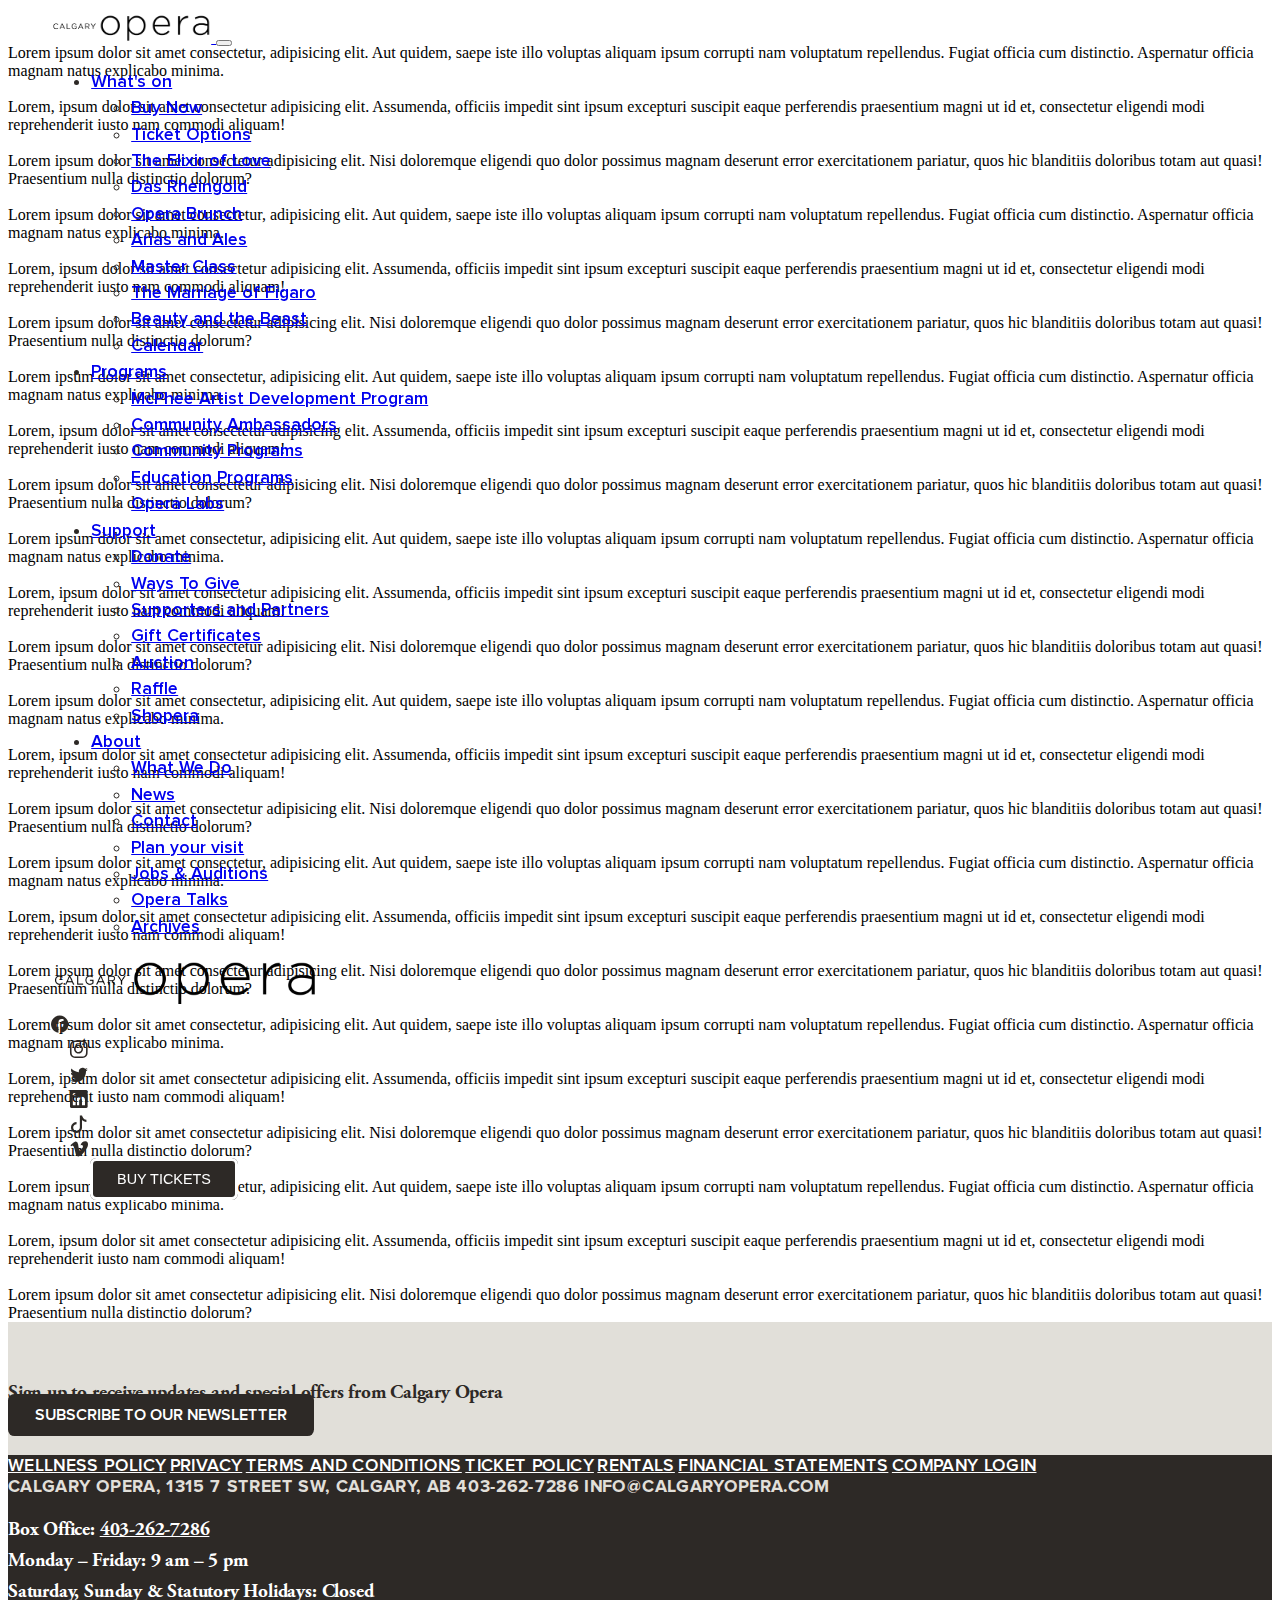
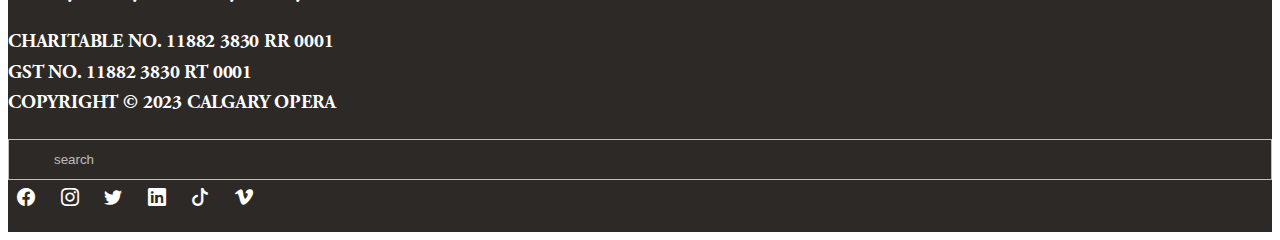
==== commit cb388bb4: "update search input field" ====
--- a/index.html
+++ b/index.html
@@ -187,7 +187,7 @@
                     </div>
                 </div>
             </div>
-            <div class="container py-4">
+            <div class="container py-5">
                 <div class="row footer-top-link pb-5">
                     <div class="col-md-12">
                         <div class="text-center pb-3">
@@ -223,10 +223,10 @@
                         </p>
                     </div>
                     <div class="col-md-4 footer-social">
-                        <div class="input-group flex-nowrap">
-                            <span class="input-group-text" id="search"><i class="bi bi-search"></i></span>
+                        <!-- <div class="input-group flex-nowrap">
+                            <span class="input-group-text" id="search"><i class="bi bi-search"></i></span> -->
                             <input type="text" class="form-control" placeholder="search" aria-label="search" aria-describedby="search">
-                        </div>
+                        <!-- </div> -->
                         <!--you can add the social media icons here-->
                         <div class="social-links text-center text-md-right pt-3">
                             <a href="https://www.facebook.com/calgaryopera/" class="icon">
@@ -261,6 +261,17 @@
             hide_on_scroll({
                 nav_id : 'navbar'
             });
+
+            //when hover on the nav item, the dropdown menu will show up
+            const dropdownMenu = document.querySelectorAll('.dropdown');
+            dropdownMenu.forEach(item => {
+                item.addEventListener('mouseover', function(){
+                    this.querySelector('.dropdown-menu').classList.add('show');
+                });
+                item.addEventListener('mouseout', function(){
+                    this.querySelector('.dropdown-menu').classList.remove('show');
+                });
+            });
         </script>
     </body>
 </html>--- a/assets/css/styles.css
+++ b/assets/css/styles.css
@@ -335,10 +335,35 @@
     background-color: transparent !important;
     border-color: hsla(0,0%,100%,1) !important;
     box-shadow: none !important;
-    color: hsla(0,0%,100%,1) !important;
+    border-radius: 0%;
+    width: 100%;
+    min-height: 20px;
+    border: 1px solid #eee;
+    background-image: url(https://assets.squarespace.com/universal/images-v6/icons/icon-searchqueries-20-light.png) !important;
+    color: #f7f7f7;
+    border: 1px solid #eee;
+    opacity: .7;
+    transition: opacity .2s ease-out;
+    transition: background-image .2s ease-out;
+    padding: 12px 12px 12px 45px;
+    background: no-repeat 15px 50%;
+    width: 100%;
+    min-height: 20px;
+    display: block;
+    box-sizing: border-box;
+}
+
+.footer-social .form-control:focus{
+    opacity: 1;
 }
 
 .footer-social .input-group-text {
     color: hsla(0,0%,100%,1) !important;
     background-color: transparent !important;
+    border-radius: 0%;
+}
+
+/* placeholder color */
+.footer-social .form-control::-webkit-input-placeholder {
+    color: #f7f7f7 !important;
 }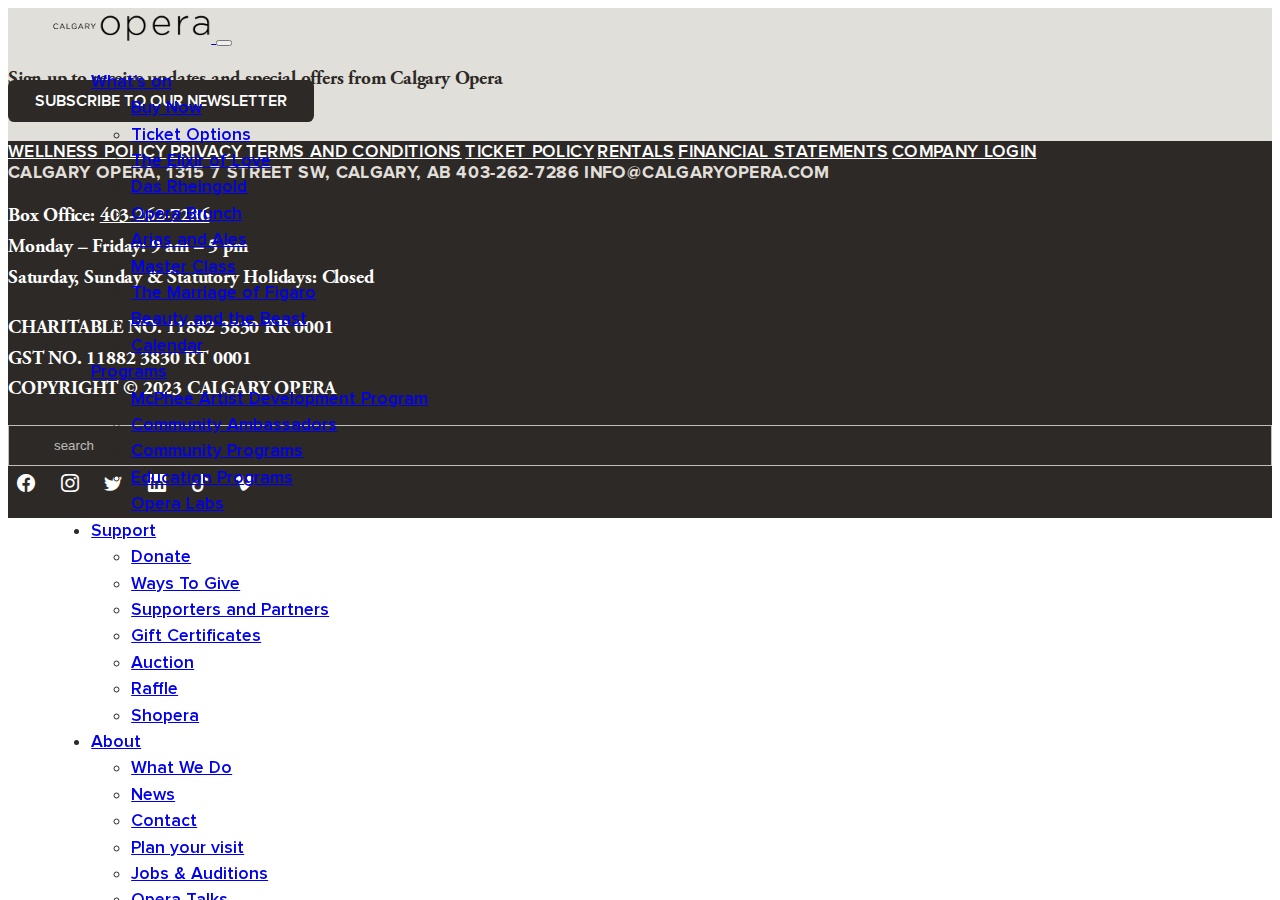
==== commit 1899a7d2: "remove boxicons" ====
--- a/index.html
+++ b/index.html
@@ -6,7 +6,6 @@
         <title>Opera</title>
         <link href="https://cdn.jsdelivr.net/npm/bootstrap@5.3.2/dist/css/bootstrap.min.css" rel="stylesheet" integrity="sha384-T3c6CoIi6uLrA9TneNEoa7RxnatzjcDSCmG1MXxSR1GAsXEV/Dwwykc2MPK8M2HN" crossorigin="anonymous">
         <link rel="stylesheet" href="https://cdn.jsdelivr.net/npm/bootstrap-icons@1.11.3/font/bootstrap-icons.min.css">
-        <link href="assets/vendor/boxicons/css/boxicons.min.css" rel="stylesheet">
         <link rel="stylesheet" href="/assets/css/styles.css">
     </head>
     <body>
@@ -115,63 +114,9 @@
                 </div>
             </div>
         </nav>
+        <!-- to use a Bootstrap fixed-width container and add padding top & bottom: 3rem -->
         <div class="container py-5">
-            <div class="row">
-                <div class="col-md-12">
-                    <div class="card">
-                        <div class="card-body">
-                            <br><br>
-                            Lorem ipsum dolor sit amet consectetur, adipisicing elit. Aut quidem, saepe iste illo voluptas aliquam ipsum corrupti nam voluptatum repellendus. Fugiat officia cum distinctio. Aspernatur officia magnam natus explicabo minima.
-                            <br><br>
-                            Lorem, ipsum dolor sit amet consectetur adipisicing elit. Assumenda, officiis impedit sint ipsum excepturi suscipit eaque perferendis praesentium magni ut id et, consectetur eligendi modi reprehenderit iusto nam commodi aliquam!
-                            <br><br>
-                            Lorem ipsum dolor sit amet consectetur adipisicing elit. Nisi doloremque eligendi quo dolor possimus magnam deserunt error exercitationem pariatur, quos hic blanditiis doloribus totam aut quasi! Praesentium nulla distinctio dolorum?
-                            <br><br>
-                            Lorem ipsum dolor sit amet consectetur, adipisicing elit. Aut quidem, saepe iste illo voluptas aliquam ipsum corrupti nam voluptatum repellendus. Fugiat officia cum distinctio. Aspernatur officia magnam natus explicabo minima.
-                            <br><br>
-                            Lorem, ipsum dolor sit amet consectetur adipisicing elit. Assumenda, officiis impedit sint ipsum excepturi suscipit eaque perferendis praesentium magni ut id et, consectetur eligendi modi reprehenderit iusto nam commodi aliquam!
-                            <br><br>
-                            Lorem ipsum dolor sit amet consectetur adipisicing elit. Nisi doloremque eligendi quo dolor possimus magnam deserunt error exercitationem pariatur, quos hic blanditiis doloribus totam aut quasi! Praesentium nulla distinctio dolorum?
-                            <br><br>
-                            Lorem ipsum dolor sit amet consectetur, adipisicing elit. Aut quidem, saepe iste illo voluptas aliquam ipsum corrupti nam voluptatum repellendus. Fugiat officia cum distinctio. Aspernatur officia magnam natus explicabo minima.
-                            <br><br>
-                            Lorem, ipsum dolor sit amet consectetur adipisicing elit. Assumenda, officiis impedit sint ipsum excepturi suscipit eaque perferendis praesentium magni ut id et, consectetur eligendi modi reprehenderit iusto nam commodi aliquam!
-                            <br><br>
-                            Lorem ipsum dolor sit amet consectetur adipisicing elit. Nisi doloremque eligendi quo dolor possimus magnam deserunt error exercitationem pariatur, quos hic blanditiis doloribus totam aut quasi! Praesentium nulla distinctio dolorum?
-                            <br><br>
-                            Lorem ipsum dolor sit amet consectetur, adipisicing elit. Aut quidem, saepe iste illo voluptas aliquam ipsum corrupti nam voluptatum repellendus. Fugiat officia cum distinctio. Aspernatur officia magnam natus explicabo minima.
-                            <br><br>
-                            Lorem, ipsum dolor sit amet consectetur adipisicing elit. Assumenda, officiis impedit sint ipsum excepturi suscipit eaque perferendis praesentium magni ut id et, consectetur eligendi modi reprehenderit iusto nam commodi aliquam!
-                            <br><br>
-                            Lorem ipsum dolor sit amet consectetur adipisicing elit. Nisi doloremque eligendi quo dolor possimus magnam deserunt error exercitationem pariatur, quos hic blanditiis doloribus totam aut quasi! Praesentium nulla distinctio dolorum?
-                            <br><br>
-                            Lorem ipsum dolor sit amet consectetur, adipisicing elit. Aut quidem, saepe iste illo voluptas aliquam ipsum corrupti nam voluptatum repellendus. Fugiat officia cum distinctio. Aspernatur officia magnam natus explicabo minima.
-                            <br><br>
-                            Lorem, ipsum dolor sit amet consectetur adipisicing elit. Assumenda, officiis impedit sint ipsum excepturi suscipit eaque perferendis praesentium magni ut id et, consectetur eligendi modi reprehenderit iusto nam commodi aliquam!
-                            <br><br>
-                            Lorem ipsum dolor sit amet consectetur adipisicing elit. Nisi doloremque eligendi quo dolor possimus magnam deserunt error exercitationem pariatur, quos hic blanditiis doloribus totam aut quasi! Praesentium nulla distinctio dolorum?
-                            <br><br>
-                            Lorem ipsum dolor sit amet consectetur, adipisicing elit. Aut quidem, saepe iste illo voluptas aliquam ipsum corrupti nam voluptatum repellendus. Fugiat officia cum distinctio. Aspernatur officia magnam natus explicabo minima.
-                            <br><br>
-                            Lorem, ipsum dolor sit amet consectetur adipisicing elit. Assumenda, officiis impedit sint ipsum excepturi suscipit eaque perferendis praesentium magni ut id et, consectetur eligendi modi reprehenderit iusto nam commodi aliquam!
-                            <br><br>
-                            Lorem ipsum dolor sit amet consectetur adipisicing elit. Nisi doloremque eligendi quo dolor possimus magnam deserunt error exercitationem pariatur, quos hic blanditiis doloribus totam aut quasi! Praesentium nulla distinctio dolorum?
-                            <br><br>
-                            Lorem ipsum dolor sit amet consectetur, adipisicing elit. Aut quidem, saepe iste illo voluptas aliquam ipsum corrupti nam voluptatum repellendus. Fugiat officia cum distinctio. Aspernatur officia magnam natus explicabo minima.
-                            <br><br>
-                            Lorem, ipsum dolor sit amet consectetur adipisicing elit. Assumenda, officiis impedit sint ipsum excepturi suscipit eaque perferendis praesentium magni ut id et, consectetur eligendi modi reprehenderit iusto nam commodi aliquam!
-                            <br><br>
-                            Lorem ipsum dolor sit amet consectetur adipisicing elit. Nisi doloremque eligendi quo dolor possimus magnam deserunt error exercitationem pariatur, quos hic blanditiis doloribus totam aut quasi! Praesentium nulla distinctio dolorum?
-                            <br><br>
-                            Lorem ipsum dolor sit amet consectetur, adipisicing elit. Aut quidem, saepe iste illo voluptas aliquam ipsum corrupti nam voluptatum repellendus. Fugiat officia cum distinctio. Aspernatur officia magnam natus explicabo minima.
-                            <br><br>
-                            Lorem, ipsum dolor sit amet consectetur adipisicing elit. Assumenda, officiis impedit sint ipsum excepturi suscipit eaque perferendis praesentium magni ut id et, consectetur eligendi modi reprehenderit iusto nam commodi aliquam!
-                            <br><br>
-                            Lorem ipsum dolor sit amet consectetur adipisicing elit. Nisi doloremque eligendi quo dolor possimus magnam deserunt error exercitationem pariatur, quos hic blanditiis doloribus totam aut quasi! Praesentium nulla distinctio dolorum?
-                        </div>
-                    </div>
-                </div>
-            </div>
+             <!--TNEW content here--> 
         </div>
         <footer id="footer">
             <div class="footer-top">
--- a/assets/css/styles.css
+++ b/assets/css/styles.css
@@ -195,93 +195,6 @@
   font-weight: bold;
   position: relative;
   padding-bottom: 12px;
-}
-
-#footer .footer-top .footer-links {
-  margin-bottom: 30px;
-}
-
-#footer .footer-top .footer-links ul {
-  list-style: none;
-  padding: 0;
-  margin: 0;
-}
-
-#footer .footer-top .footer-links ul i {
-  padding-right: 2px;
-  color: hsla(0,0%,100%,1);
-  font-size: 18px;
-  line-height: 1;
-}
-
-#footer .footer-top .footer-links ul li {
-  padding: 10px 0;
-  display: flex;
-  align-items: center;
-}
-
-#footer .footer-top .footer-links ul li:first-child {
-  padding-top: 0;
-}
-
-#footer .footer-top .footer-links ul a {
-  color: hsla(0,0%,100%,1);
-  transition: 0.3s;
-  display: inline-block;
-  line-height: 1;
-}
-
-#footer .footer-top .footer-links ul a:hover {
-  text-decoration: none;
-  color: hsla(0,0%,100%,1);
-}
-
-#footer .footer-newsletter {
-  font-size: 15px;
-}
-
-#footer .footer-newsletter h4 {
-  font-size: 16px;
-  font-weight: bold;
-  color: #444444;
-  position: relative;
-  padding-bottom: 12px;
-}
-
-#footer .footer-newsletter form {
-  margin-top: 30px;
-  background: #fff;
-  padding: 6px 10px;
-  position: relative;
-  border-radius: 4px;
-  text-align: left;
-  border: 1px solid #b6daf2;
-}
-
-#footer .footer-newsletter form input[type=text] {
-  border: 0;
-  padding: 4px 8px;
-  width: calc(100% - 100px);
-}
-
-#footer .footer-newsletter form input[type=submit] {
-  position: absolute;
-  top: 0;
-  right: -2px;
-  bottom: 0;
-  border: 0;
-  background: none;
-  font-size: 16px;
-  padding: 0 20px 2px 20px;
-  background: #3498db;
-  color: #fff;
-  transition: 0.3s;
-  border-radius: 0 4px 4px 0;
-  box-shadow: 0px 2px 15px rgba(0, 0, 0, 0.1);
-}
-
-#footer .footer-newsletter form input[type=submit]:hover {
-  background: #57aae1;
 }
 
 #footer .social-links a {
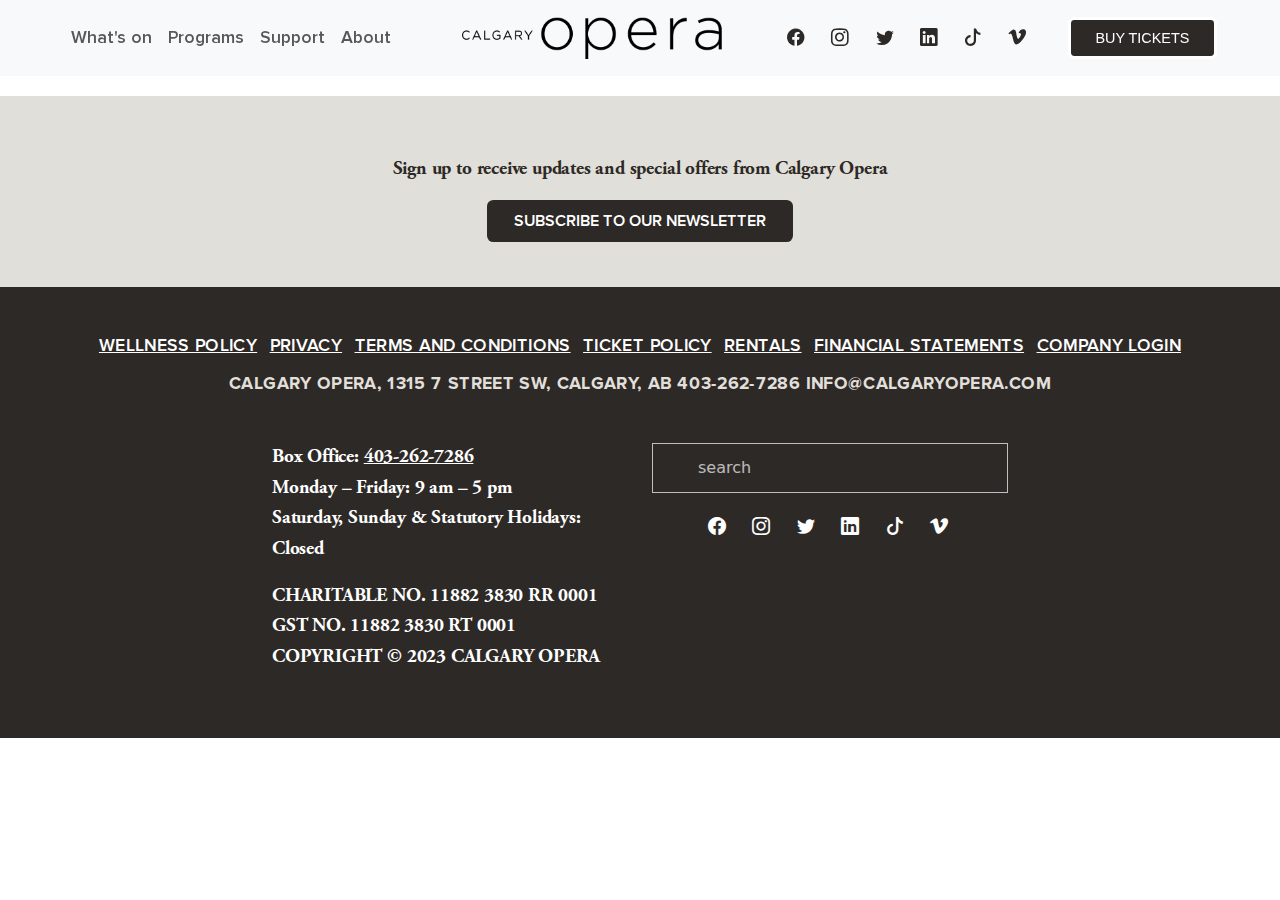
==== commit f7175fcc: "change file path" ====
--- a/index.html
+++ b/index.html
@@ -4,9 +4,9 @@
         <meta charset="utf-8">
         <meta name="viewport" content="width=device-width, initial-scale=1">
         <title>Opera</title>
-        <link href="https://cdn.jsdelivr.net/npm/bootstrap@5.3.2/dist/css/bootstrap.min.css" rel="stylesheet" integrity="sha384-T3c6CoIi6uLrA9TneNEoa7RxnatzjcDSCmG1MXxSR1GAsXEV/Dwwykc2MPK8M2HN" crossorigin="anonymous">
-        <link rel="stylesheet" href="https://cdn.jsdelivr.net/npm/bootstrap-icons@1.11.3/font/bootstrap-icons.min.css">
-        <link rel="stylesheet" href="/assets/css/styles.css">
+        <link href="assets/vendor/bootstrap/css/bootstrap.min.css" rel="stylesheet">
+        <link href="assets/vendor/bootstrap-icons/bootstrap-icons.css" rel="stylesheet">
+        <link href="assets/css/styles.css" rel="stylesheet">
     </head>
     <body>
         <nav class="header navbar navbar-expand-lg bg-body-tertiary" id="navbar">
@@ -198,7 +198,7 @@
             </div>
         </footer>
         <!-- End Footer -->
-        <script src="https://cdn.jsdelivr.net/npm/bootstrap@5.3.2/dist/js/bootstrap.bundle.min.js" integrity="sha384-C6RzsynM9kWDrMNeT87bh95OGNyZPhcTNXj1NW7RuBCsyN/o0jlpcV8Qyq46cDfL" crossorigin="anonymous"></script>
+        <script src="assets/vendor/bootstrap/js/bootstrap.bundle.min.js"></script>
         <!-- script for animated nav on scroll -->
         <script src="assets/js/NavOnScroll.min.js"></script>
         <!-- define the nav_id -->
